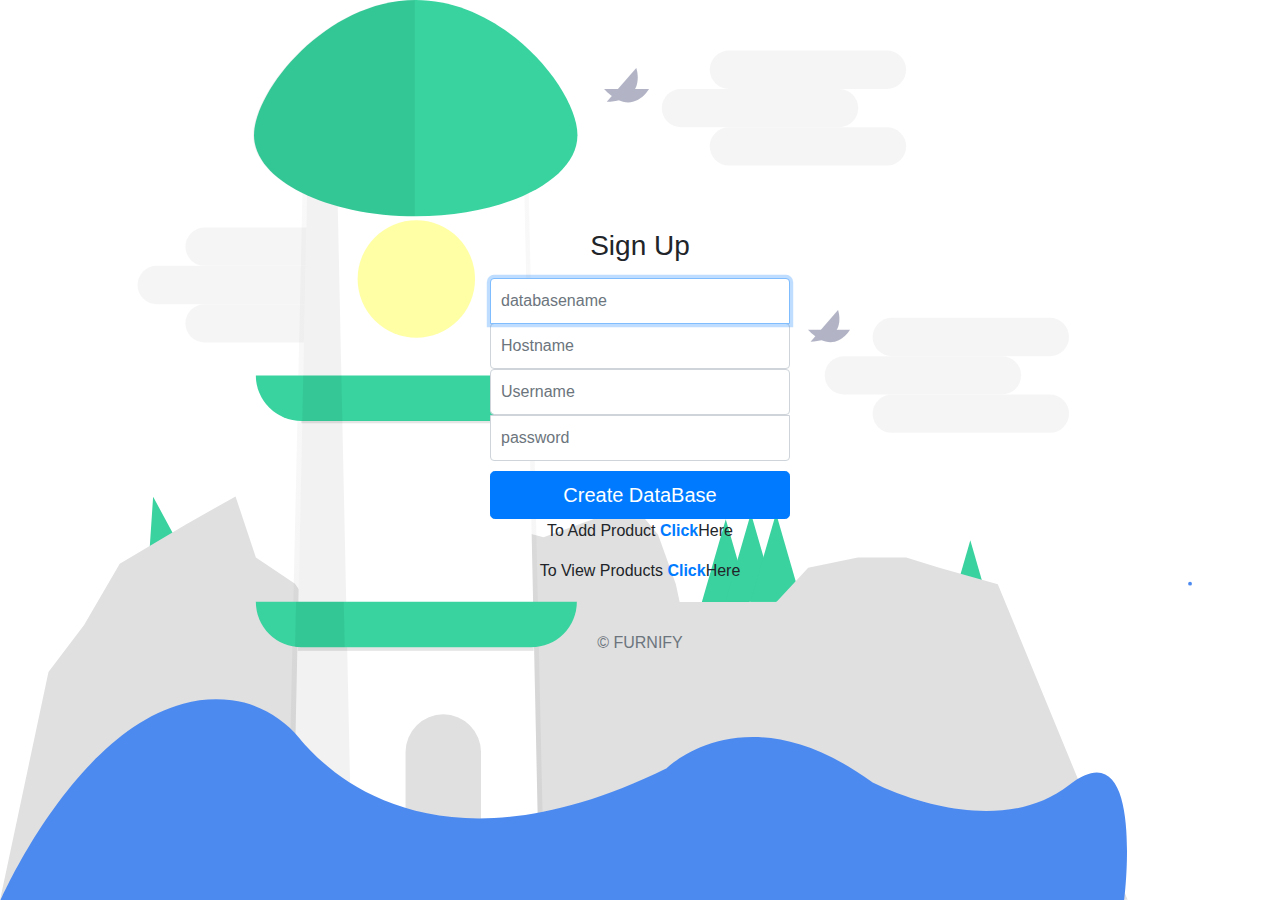
==== furnify/index.html @ 33258702 "Add files via upload" ====
<!doctype html>
<html lang="en">
  <head>
    <meta charset="utf-8">
    <meta name="viewport" content="width=device-width, initial-scale=1, shrink-to-fit=no">
    <meta name="description" content="">
    <meta name="author" content="">
    <link rel="icon" href="/docs/4.0/assets/img/favicons/favicon.ico">

    <title>furnify</title>

    <link rel="canonical" href="https://getbootstrap.com/docs/4.0/examples/sign-in/">

    <!-- Bootstrap core CSS -->
    <link rel="stylesheet" href="https://stackpath.bootstrapcdn.com/bootstrap/4.5.2/css/bootstrap.min.css" integrity="sha384-JcKb8q3iqJ61gNV9KGb8thSsNjpSL0n8PARn9HuZOnIxN0hoP+VmmDGMN5t9UJ0Z" crossorigin="anonymous">

    <!-- Custom styles for this template -->
    <link href="index.css" rel="stylesheet">
  </head>

  <body class="text-center index">
    <form action="registration.php" class="form-signin" method="post" id="myForm" >
      
      <h1 class="h3 mb-3 font-weight-normal">Sign Up</h1>
      <input type="text" name="databasename" id="name" class="form-control top" placeholder="databasename" required autofocus>
     
      <input type="text" name="hostname" id="hostname" class="form-control middle" placeholder="Hostname" >
      <input type="text" name="username" id="username" class="form-control middle" placeholder="Username" required>
      <input type="text" name="password" id="password"  class="form-control bottom" placeholder="password" required>

      <button class="btn btn-lg btn-primary btn-block" id="submit" type="submit">Create DataBase</button>
      <p>
        To Add Product  <strong><a href="addproduct.html">Click</a></strong>Here
      </p>
      <p>
        To View Products  <strong><a href="Viewproduct.html">Click</a></strong>Here
      </p>
      <p class="mt-5 mb-3 text-muted">&copy; FURNIFY</p>
    </form>
    <!-- <script src="https://code.jquery.com/jquery-3.4.1.min.js" integrity="sha256-CSXorXvZcTkaix6Yvo6HppcZGetbYMGWSFlBw8HfCJo=" crossorigin="anonymous"></script>
    <script src="my_script.js"></script> -->
    
  </body>
</html>
---- furnify/index.css ----
html,
body {
  height: 100%;
}

body {
  display: -ms-flexbox;
  display: flex;
  -ms-flex-align: center;
  align-items: center;
  padding-top: 40px;
  padding-bottom: 40px;
  background-color: #f5f5f5;
}

.form-signin {
  width: 100%;
  max-width: 330px;
  padding: 15px;
  margin: auto;
}
.form-signin .checkbox {
  font-weight: 400;
}
.form-signin .form-control {
  position: relative;
  box-sizing: border-box;
  height: auto;
  padding: 10px;
  font-size: 16px;
}
.form-signin .form-control:focus {
  z-index: 2;
}
.top {
  margin-bottom: -1px;
  border-bottom-right-radius: 0;
  border-bottom-left-radius: 0;
}
.bottom {
  margin-bottom: 10px;
  border-top-left-radius: 0;
  border-top-right-radius: 0;
}
.view{
  text-align: center;
  width:80%;
  margin: auto;
}
.index{
  background: url('images/login.svg' ) no-repeat;
  width: 100%;
  height: 100vh;
  background-size: contain;
}
.addproduct{
  background: url('images/signup.svg' ) no-repeat;
  width: 100%;
  height: 100vh;
  background-size: contain;
}
.viewproduct{
  background: url('images/signup.svg' ) no-repeat;
  width: 100%;
  height: 100vh;
  background-size: contain;
}
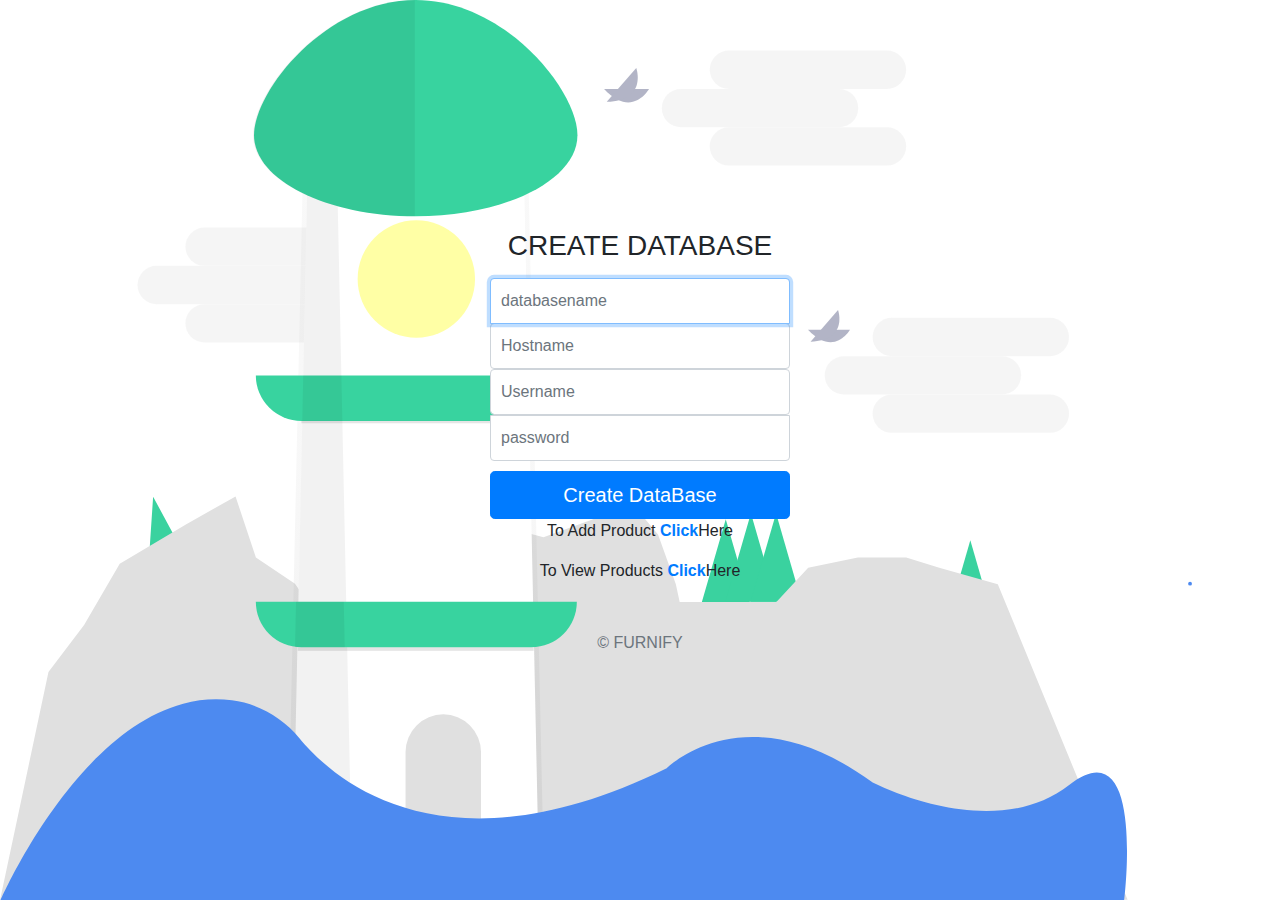
==== commit 2715d208: "Add files via upload" ====
--- a/furnify/index.html
+++ b/furnify/index.html
@@ -21,7 +21,7 @@
   <body class="text-center index">
     <form action="registration.php" class="form-signin" method="post" id="myForm" >
       
-      <h1 class="h3 mb-3 font-weight-normal">Sign Up</h1>
+      <h1 class="h3 mb-3 font-weight-normal">CREATE DATABASE</h1>
       <input type="text" name="databasename" id="name" class="form-control top" placeholder="databasename" required autofocus>
      
       <input type="text" name="hostname" id="hostname" class="form-control middle" placeholder="Hostname" >
@@ -37,8 +37,7 @@
       </p>
       <p class="mt-5 mb-3 text-muted">&copy; FURNIFY</p>
     </form>
-    <!-- <script src="https://code.jquery.com/jquery-3.4.1.min.js" integrity="sha256-CSXorXvZcTkaix6Yvo6HppcZGetbYMGWSFlBw8HfCJo=" crossorigin="anonymous"></script>
-    <script src="my_script.js"></script> -->
+   
     
   </body>
 </html>